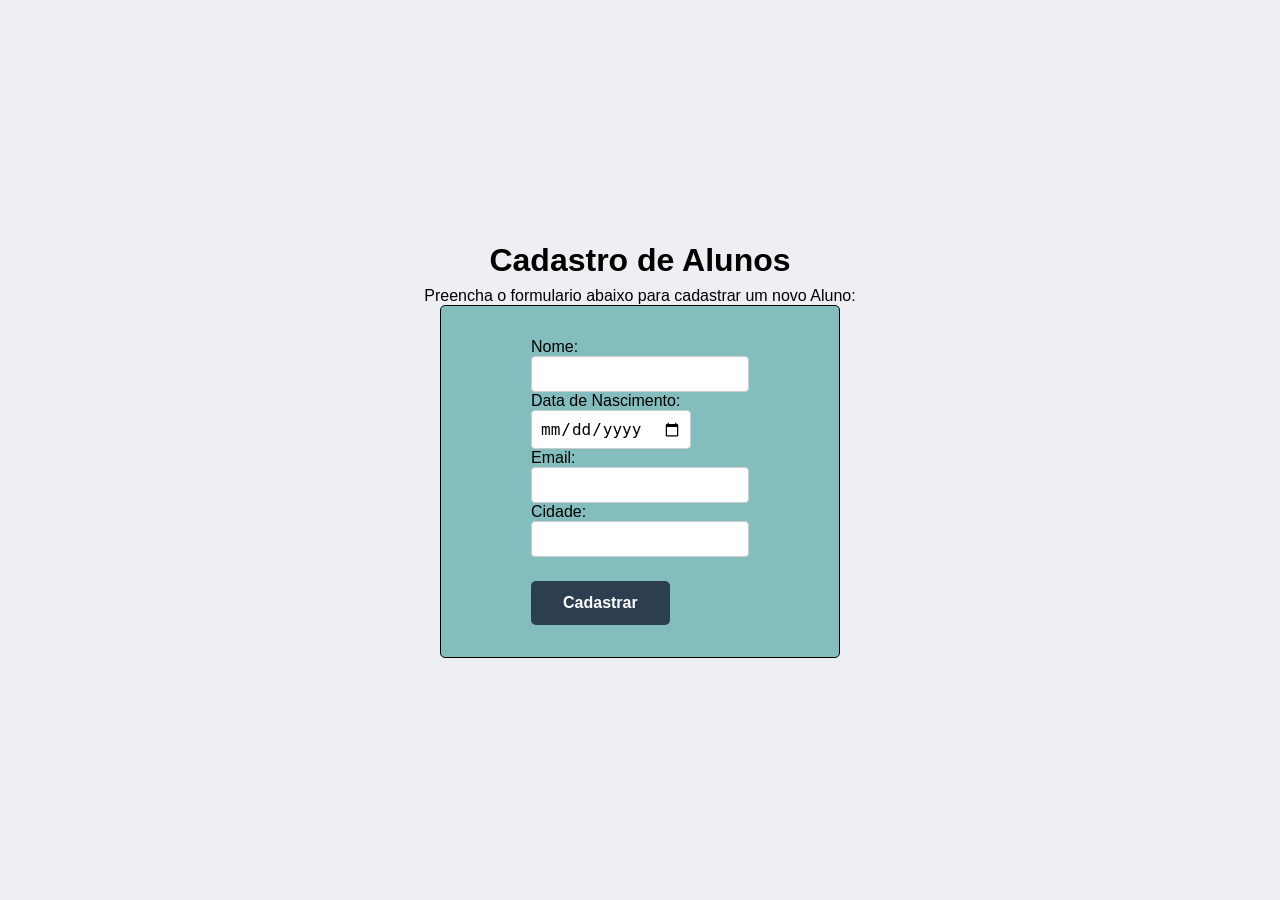
==== index.html @ 21a6e143 "criando projeto começando a estilizar" ====
<!DOCTYPE html>
<html lang="en">

<head>
    <meta charset="UTF-8">
    <meta name="viewport" content="width=device-width, initial-scale=1.0">
    <link rel="stylesheet" href="./css/style.css">
    <title>Sistema escolar</title>
</head>

<body>
    <div class="titulo">
        <h1>Cadastro de Alunos</h1>
        <p>Preencha o formulario abaixo para cadastrar um novo Aluno:</p>
    </div>

    <div class="form">
        <form>
            <label for="nome">Nome:</label><br>
            <input type="text" id="nome" name="nome">

            <label for="datanasc">Data de Nascimento:</label>
            <input type="date" id="dataNasc" name="datanasc">


            <label for="email">Email:</label><br>
            <input type="email" id="email" name="email">

            <label for="cidade">Cidade:</label>
            <input type="text" id="cidade" name="cidade">

            <button class="cadastrar" type="submit"> Cadastrar</button>
        </form>
    </div>

    <script src="./js/index.js"></script>
    
</body>


</html>
---- css/style.css ----
* {
   margin: 0;
   padding: 0;
   box-sizing: border-box;
}


body {
   background-color: rgb(238, 239, 243);
   font-family: Arial;
   display: flex;
   flex-direction: column;
   align-items: center;    
   justify-content: center; 
   min-height: 100vh;      
   margin: 0;             
   padding: 1rem; 
}

.titulo {
   display: flex;
   align-items: center;
   flex-direction: column;
   gap: 0.5rem;
}

.form {
   display: flex;
   flex-direction: column;
   align-items: center;
   padding: 2rem;          
   border-radius: 5px;
   border: 1px solid black; 
   
   width: 100%;            
   max-width: 400px;      
   
   background-color: rgb(132, 189, 189);
}

input {
   padding: 0.5rem;
    border-radius: 4px;
    border: 1px solid #ccc;
    outline: none; /* Remove a borda azul padrão ao clicar */
    font-size: 1rem;
    display: flex;
    flex-direction: column;
    align-items: center;
}

.cadastrar {
   cursor: pointer;
   margin-top: 1.5rem;       
   padding: 0.8rem 2rem;    
   border-radius: 5px;       
   border: none; 
   background-color: #2c3e50; 
   color: white;            
   font-weight: bold;        
   font-size: 1rem;   
   display: flex;
   flex-direction: column;
   align-items: center;
}

.cadastrar:hover {
   background-color: #34495e; 
   transform: scale(1.05);    
}


.cadastrar:active {
   transform: scale(0.98);    
}
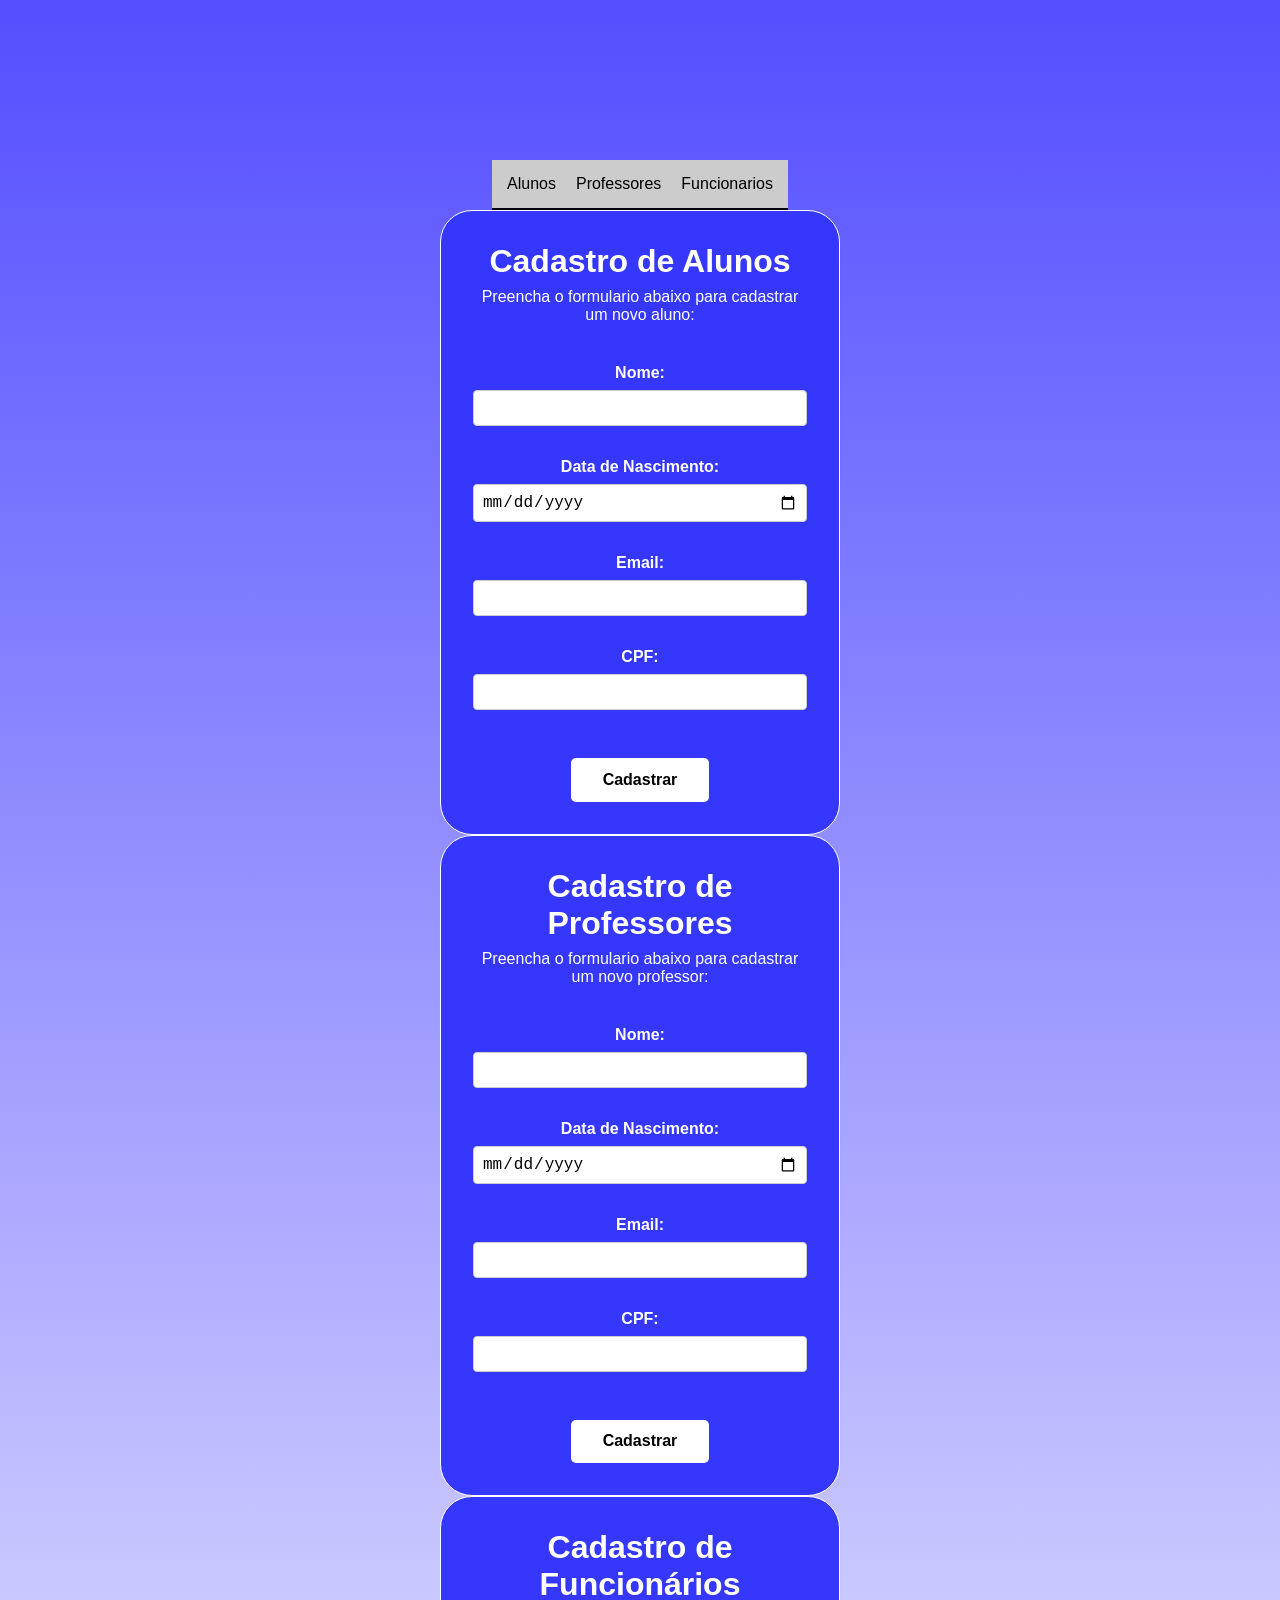
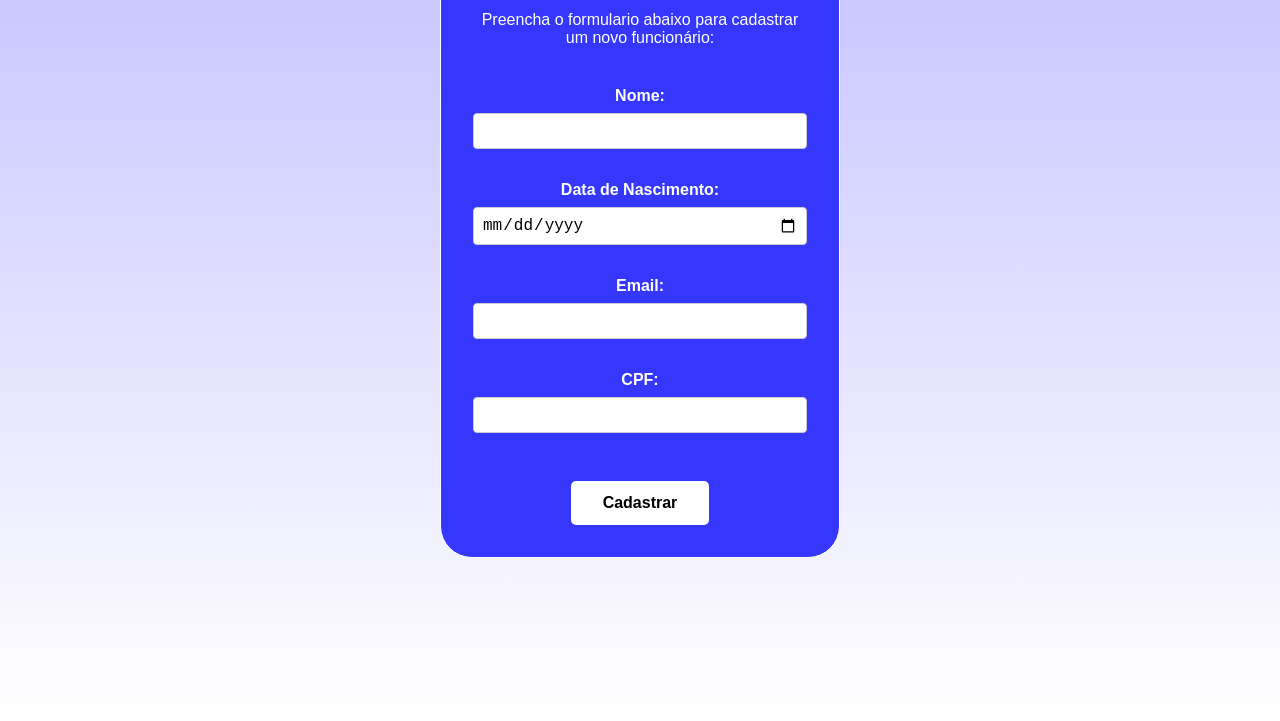
==== commit 4fce086b: "salvando para não perder de novo" ====
--- a/index.html
+++ b/index.html
@@ -9,12 +9,27 @@
 </head>
 
 <body>
-    <div class="titulo">
-        <h1>Cadastro de Alunos</h1>
-        <p>Preencha o formulario abaixo para cadastrar um novo Aluno:</p>
+
+    <div class="menu">
+      <span onclick="navegar('alunos')">Alunos</span>
+
+      <span onclick="navegar('professores')">Professores</span>
+
+      <span onclick="navegar('funcionarios')">Funcionarios</span>
+
     </div>
 
-    <div class="form">
+    <!-- alunos --> 
+
+    <div id="alunos" class="pagina paginaAtiva">
+
+         <div class="titulo">
+
+        <h1>Cadastro de Alunos</h1>
+
+        <p>Preencha o formulario abaixo para cadastrar um novo aluno:</p>
+
+    </div>
         <form>
             <label for="nome">Nome:</label><br>
             <input type="text" id="nome" name="nome">
@@ -26,16 +41,90 @@
             <label for="email">Email:</label><br>
             <input type="email" id="email" name="email">
 
-            <label for="cidade">Cidade:</label>
-            <input type="text" id="cidade" name="cidade">
+            <label for="cpf">CPF:</label>
+            <input type="text" id="cpf" name="cpf">
 
-            <button class="cadastrar" type="submit"> Cadastrar</button>
+            <button class="cadastrar" type="button" onclick="mostrarDados()">Cadastrar</button>
         </form>
     </div>
 
-    <script src="./js/index.js"></script>
+    
+</div>
+
+<div id="alunos" class="pagina paginaAtiva">
+    
+    <div class="titulo">
+        
+        <h1>Cadastro de Professores</h1>
+        
+        <p>Preencha o formulario abaixo para cadastrar um novo professor:</p>
+        
+    </div>
+        <form>
+            <label for="nome">Nome:</label><br>
+            <input type="text" id="nome" name="nome">
+            
+            <label for="datanasc">Data de Nascimento:</label>
+            <input type="date" id="dataNasc" name="datanasc">
+            
+            
+            <label for="email">Email:</label><br>
+            <input type="email" id="email" name="email">
+            
+            <label for="cpf">CPF:</label>
+            <input type="text" id="cpf" name="cpf">
+            
+            <button class="cadastrar" type="button" onclick="mostrarDados()">Cadastrar</button>
+        </form>
+    </div>
+
+    <div id="alunos" class="pagina paginaAtiva">
+        
+        <div class="titulo">
+            
+            <h1>Cadastro de Funcionários</h1>
+            
+            <p>Preencha o formulario abaixo para cadastrar um novo funcionário:</p>
+            
+        </div>
+        <form>
+            <label for="nome">Nome:</label><br>
+            <input type="text" id="nome" name="nome">
+            
+            <label for="datanasc">Data de Nascimento:</label>
+            <input type="date" id="dataNasc" name="datanasc">
+            
+
+            <label for="email">Email:</label><br>
+            <input type="email" id="email" name="email">
+            
+            <label for="cpf">CPF:</label>
+            <input type="text" id="cpf" name="cpf">
+            
+            <button class="cadastrar" type="button" onclick="mostrarDados()">Cadastrar</button>
+        </form>
+    </div>
+
+    <div id="resultado" class="resultado">
     
 </body>
+<script>
+    function mostrarDados (){
 
+       let nome = document.getElementById("nome").value;
+       let dataNasc = document.getElementById("dataNasc").value;
+       let email = document.getElementById("email").value;
+       let cpf = document.getElementById("cpf").value;
+       let resultado = document.getElementById("resultado");
+
+       document.getElementById("resultado").innerHTML="<h2>Dados informados</h2>"+
+       "Nome: " + nome + "<br>" +
+       "Data de Nascimento: " + dataNasc + "<br>" +
+       "CPF: " + cpf + "<br>" +
+       "Email: " + email;
+
+       resultado.style.display = "block"
+    }
+</script>
 
 </html>
--- a/css/style.css
+++ b/css/style.css
@@ -6,15 +6,30 @@
 
 
 body {
-   background-color: rgb(238, 239, 243);
+   
    font-family: Arial;
    display: flex;
    flex-direction: column;
    align-items: center;    
    justify-content: center; 
    min-height: 100vh;      
-   margin: 0;             
-   padding: 1rem; 
+   background-image: linear-gradient(to bottom, rgba(8, 0, 255, 0.693), rgb(255, 255, 255));
+   padding: 10rem; 
+   align-items: center;
+   text-align: center;
+}
+
+.menu{
+background-color: #ccc;
+color: black;
+padding: 15px;
+display:flex;
+gap: 20px;
+border-bottom: 2px solid black;
+}
+
+.menu span{
+   cursor: pointer;
 }
 
 .titulo {
@@ -22,54 +37,68 @@
    align-items: center;
    flex-direction: column;
    gap: 0.5rem;
+   color: #ffffff;
+   margin-bottom: 2.5rem;
 }
 
-.form {
-   display: flex;
+.paginaAtiva {
+   display: block;
    flex-direction: column;
-   align-items: center;
    padding: 2rem;          
-   border-radius: 5px;
-   border: 1px solid black; 
-   
+   border-radius: 2rem;
+   border: 1px solid rgb(255, 255, 255); 
    width: 100%;            
    max-width: 400px;      
-   
-   background-color: rgb(132, 189, 189);
+   background-color: rgb(53, 56, 252);
+   gap: 1rem; 
+}
+
+/* .pagina{
+   display: none;
+} */
+
+label {
+   font-weight: bold;
+   margin-bottom: 0.6rem; 
+   color: #fffefe;
 }
 
 input {
    padding: 0.5rem;
-    border-radius: 4px;
-    border: 1px solid #ccc;
-    outline: none; /* Remove a borda azul padrão ao clicar */
-    font-size: 1rem;
-    display: flex;
-    flex-direction: column;
-    align-items: center;
+   border-radius: 4px;
+   border: 1px solid #ccc;
+   outline: none; 
+   font-size: 1rem;
+   width: 100%; 
+   margin-bottom: 2rem;
+   margin-top: 0.5rem;
 }
 
 .cadastrar {
    cursor: pointer;
-   margin-top: 1.5rem;       
+   margin-top: 0.5rem;       
    padding: 0.8rem 2rem;    
    border-radius: 5px;       
    border: none; 
-   background-color: #2c3e50; 
-   color: white;            
+   background-color: #ffffff; 
+   color: rgb(0, 0, 0);            
    font-weight: bold;        
    font-size: 1rem;   
+   align-items: center;
+   text-align: center;
    display: flex;
-   flex-direction: column;
-   align-items: center;
+   justify-content: center;
+   margin: 1rem auto 0 auto;
 }
 
-.cadastrar:hover {
-   background-color: #34495e; 
-   transform: scale(1.05);    
-}
-
-
-.cadastrar:active {
-   transform: scale(0.98);    
-}+.resultado{
+   background-color:rgb(53, 56, 252);
+   width: 20rem;
+   padding: 20px;
+   border-radius: 2rem;
+   border: 2px solid rgb(255, 255, 255);
+   margin: auto;
+   margin-top: 50px;
+   display: none;
+   color: #ffffff;
+   }
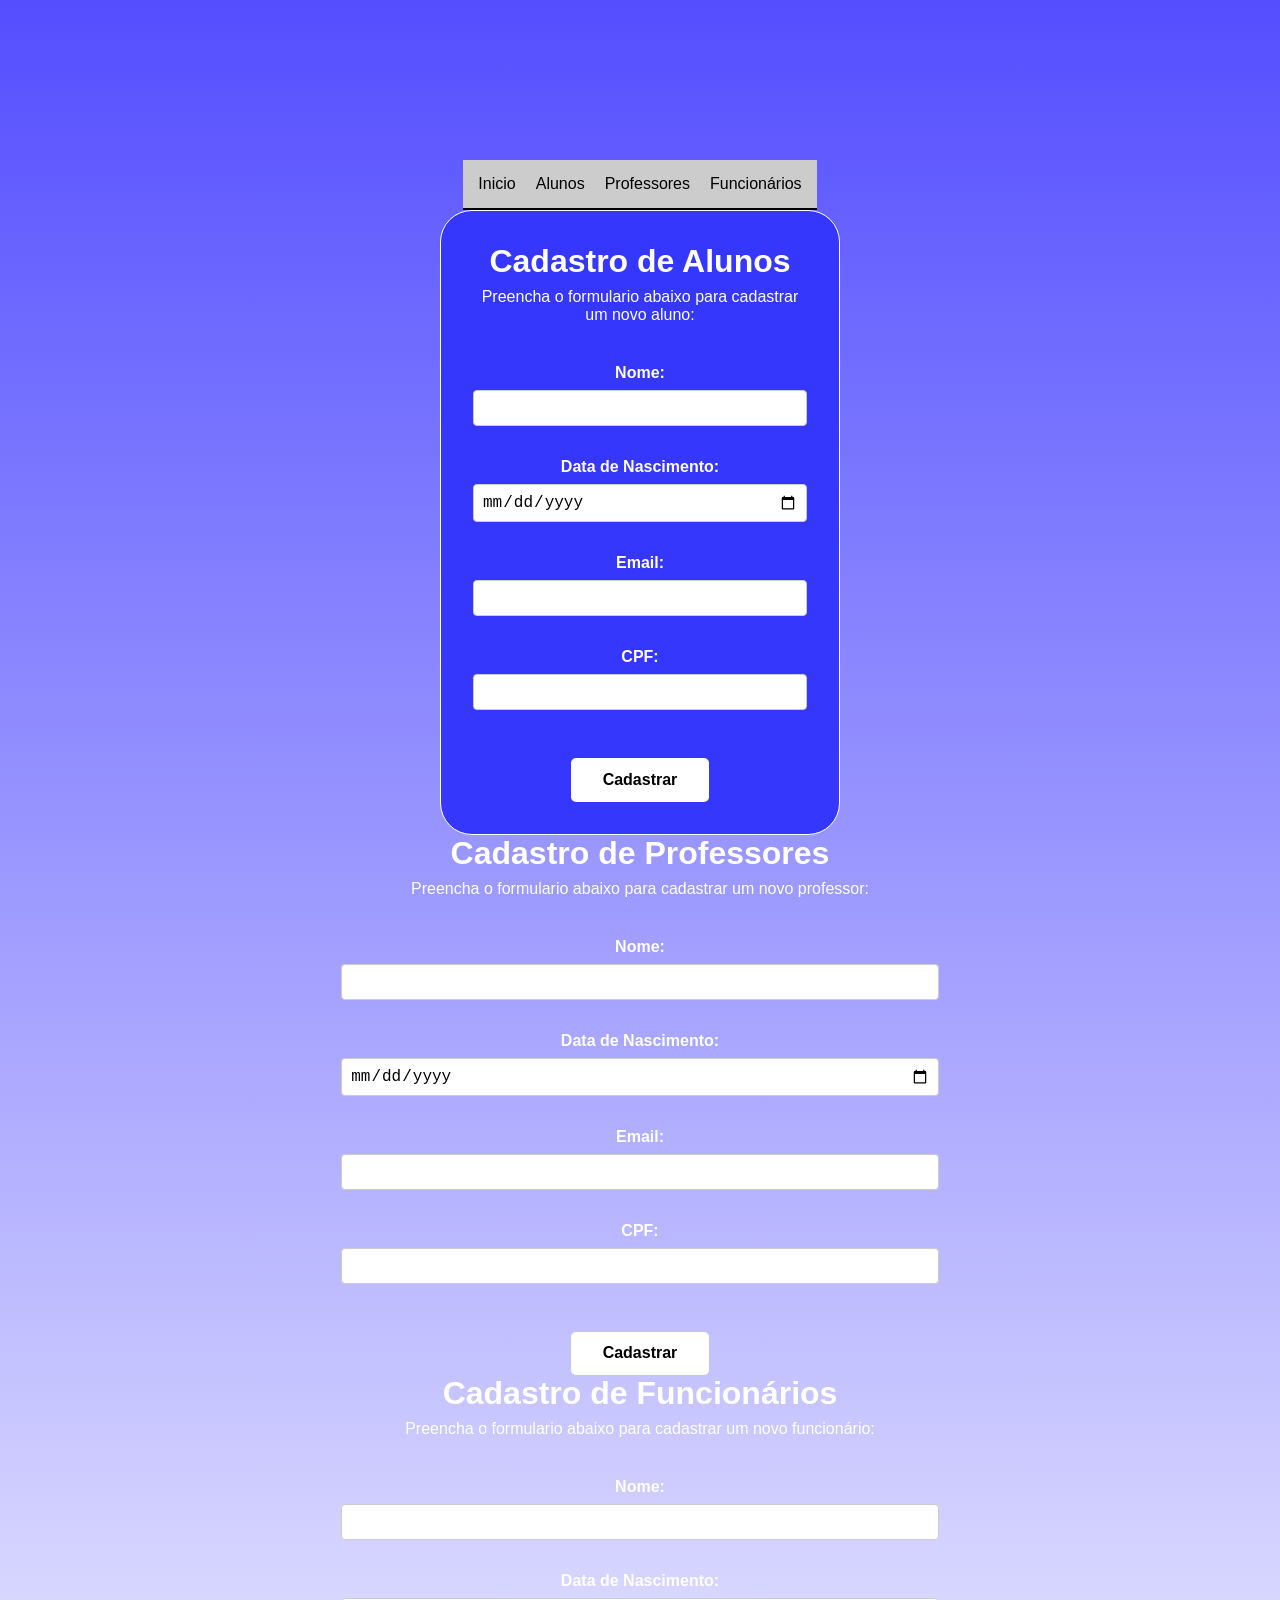
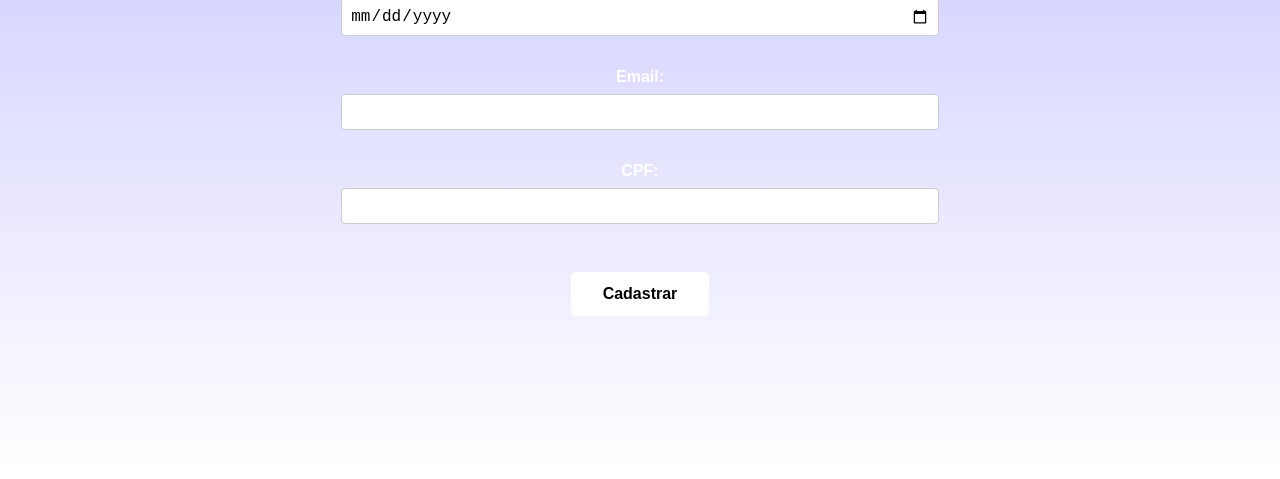
==== commit fbaa5dfc: "salvando" ====
--- a/index.html
+++ b/index.html
@@ -11,13 +11,11 @@
 <body>
 
     <div class="menu">
-      <span onclick="navegar('alunos')">Alunos</span>
-
-      <span onclick="navegar('professores')">Professores</span>
-
-      <span onclick="navegar('funcionarios')">Funcionarios</span>
-
-    </div>
+          <span onclick="navegar('dashboard')">Inicio</span>
+          <span onclick="navegar('alunos')">Alunos</span>
+          <span onclick="navegar('professores')">Professores</span>
+          <span onclick="navegar('funcionarios')">Funcionários</span>
+     </div>
 
     <!-- alunos --> 
 
@@ -47,11 +45,12 @@
             <button class="cadastrar" type="button" onclick="mostrarDados()">Cadastrar</button>
         </form>
     </div>
-
     
 </div>
 
-<div id="alunos" class="pagina paginaAtiva">
+<!---PROFESSORES-->
+
+<div id="professores" class="pagina">
     
     <div class="titulo">
         
@@ -78,7 +77,9 @@
         </form>
     </div>
 
-    <div id="alunos" class="pagina paginaAtiva">
+    <!---FUNCIONÁRIOS-->
+
+    <div id="funcionarios" class="pagina">
         
         <div class="titulo">
             
@@ -109,8 +110,25 @@
     
 </body>
 <script>
+
+ function navegar(pagina) {
+
+     let paginas = document.querySelectorAll("#dashboard, #alunos, #professores, #funcionarios");
+     for (let i = 0; i < paginas.length; i++) {
+          paginas[i].classList.remove("paginaAtiva");
+     }
+     document.getElementById(pagina).classList.add("paginaAtiva");
+     }
+
+    
+     let alunos = [];
+     let professores = [];
+     let funcionarios = [];
+
+
     function mostrarDados (){
 
+       alert("Funcionou!");
        let nome = document.getElementById("nome").value;
        let dataNasc = document.getElementById("dataNasc").value;
        let email = document.getElementById("email").value;
